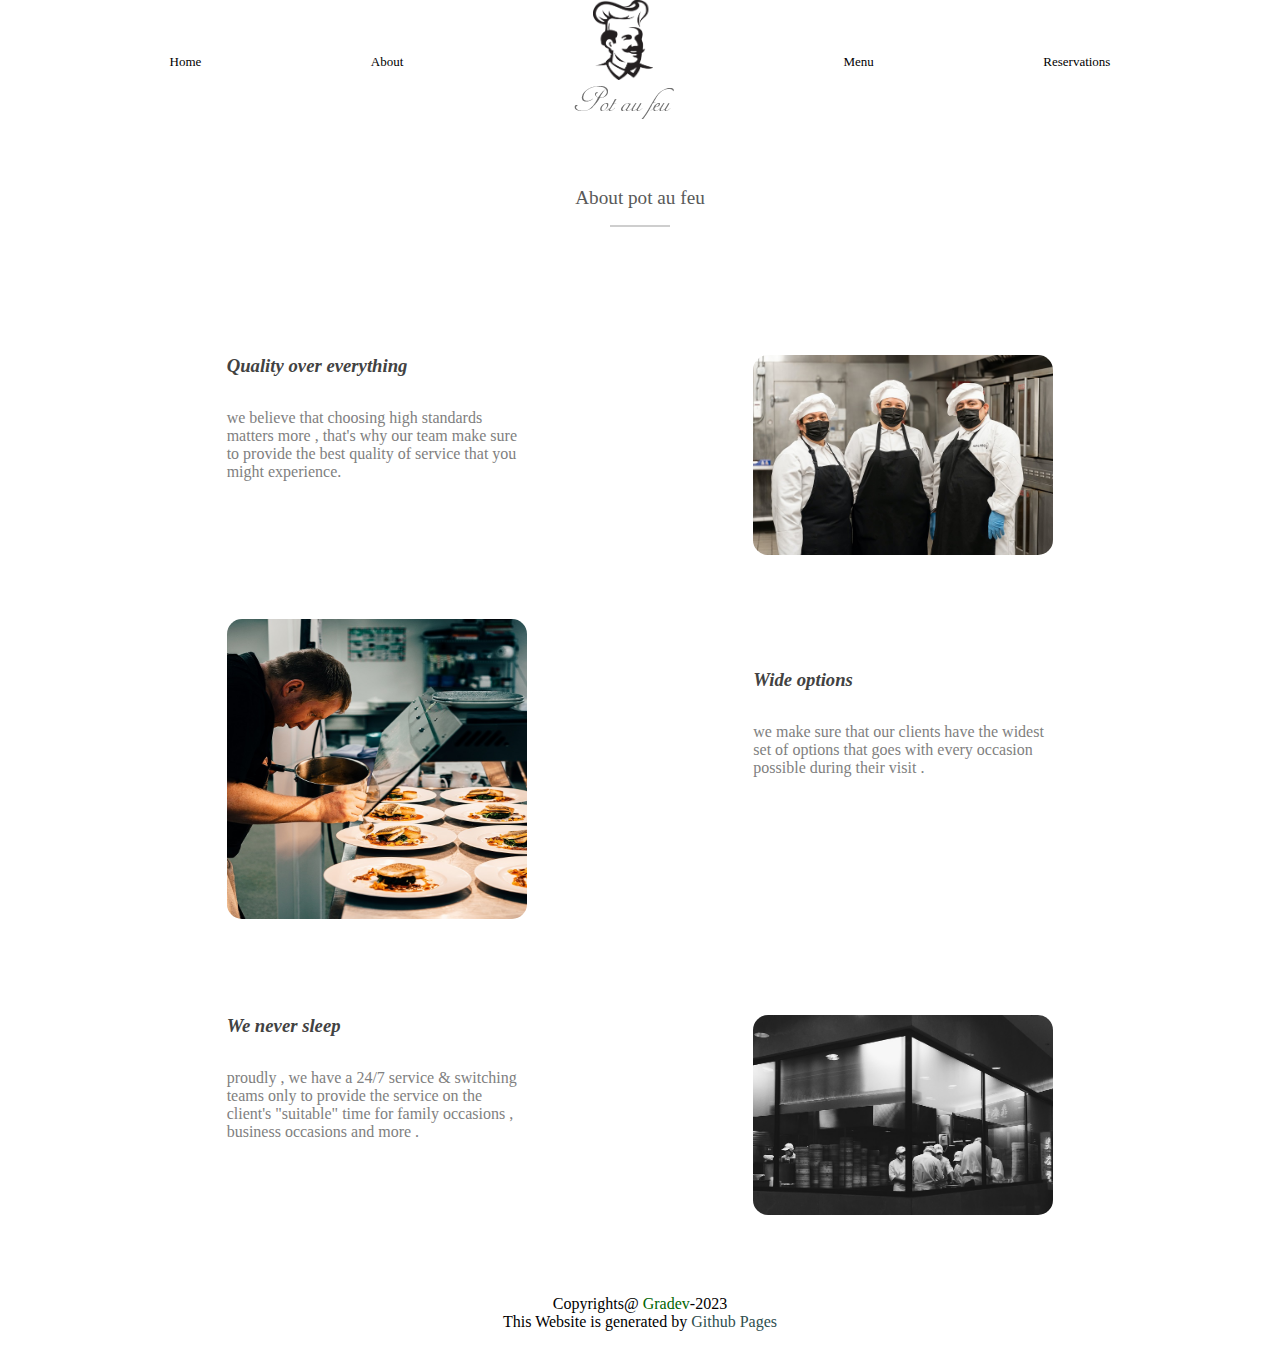
==== about.html @ 9d63c342 "Add files via upload" ====
<!DOCTYPE html>
<html lang="en">
  <head>
    <meta charset="UTF-8" />
    <meta name="viewport" content="width=device-width, initial-scale=1.0" />
    <link rel="stylesheet" href="assets/css/style.css" />
    <link rel="stylesheet" href="assets/css/style-res.css" />
    <link rel="shortcut icon" href="assets/img/logo.png" type="image/x-icon" />
    <link
      href="https://fonts.googleapis.com/css?family=Oxygen:300,regular,700"
      rel="stylesheet"
    />
    <title>About us</title>
  </head>
  <body>
    <div class="header">
      <div class="menu-icon">
        <div class="menu-icon-links">
          <div class="btn-hover" onclick="toggle()">
            <img src="assets/img/menu.png" alt="menu" />
          </div>
          <ul id="menu-toggle">
            <li class="link-1"><a href="index.html">Home</a></li>
            <li class="link-2"><a href="about.html">About</a></li>
            <li class="link-3"><a href="menu-1.html">Menu</a></li>
            <li class="link-4">
              <a href="reservation.html">Reservations</a>
            </li>
          </ul>
        </div>

        <div class="menu-icon-first">
          <img class="logo-res" src="assets/img/logo.png" alt="logo" />
          <img src="assets/img/pot-2.png" alt="pot" />
        </div>
      </div>
      <a href="index.html">Home</a>
      <a href="about.html">About</a>
      <div class="logo">
        <img id="logo-1" src="assets/img/logo.png" alt="logo" />
        <img src="assets/img/pot-2.png" alt="logoName" />
      </div>
      <a href="menu-1.html">Menu</a>
      <a href="reservation.html">Reservations</a>
    </div>

    <div class="about">
      About pot au feu
      <div class="about-line"></div>
    </div>
    <div class="container-about-1">
      <div class="content">
        <h3>Quality over everything</h3>
        <p>
          we believe that choosing high standards matters more , that's why our
          team make sure to provide the best quality of service that you might
          experience.
        </p>
      </div>
      <img src="assets/img/img-1.jpg" alt="img-1" />
    </div>
    <div class="container-about-2">
      <img src="assets/img/img-2.jpg" alt="img-1" />
      <div class="content">
        <h3>Wide options</h3>
        <p>
          we make sure that our clients have the widest set of options that goes
          with every occasion possible during their visit .
        </p>
      </div>
    </div>
    <div class="container-about-3">
      <div class="content">
        <h3>We never sleep</h3>
        <p>
          proudly , we have a 24/7 service & switching teams only to provide the
          service on the client's "suitable" time for family occasions ,
          business occasions and more .
        </p>
      </div>

      <img src="assets/img/img-3.jpg" alt="img-1" />
    </div>

    <div class="copy">
      <div class="copywrites-1">
        Copyrights@
        <a
          href="https://gradev-io.github.io/Home/"
          target="_blank"
          rel="noopener"
          >Gradev</a
        >-2023
      </div>
      <div class="copywrites-2">
        This Website is generated by
        <a href="https://pages.github.com/" target="_blank" rel="noopener"
          >Github Pages</a
        >
      </div>
    </div>
    <script>
      function toggle() {
        let menuBox = document.getElementById("menu-toggle");
        if (menuBox.style.display == "flex") {
          menuBox.style.display = "none";
        } else {
          menuBox.style.display = "flex";
        }
      }
    </script>
  </body>
</html>
---- assets/css/style.css ----
* {
  box-sizing: border-box;
  margin: 0;
  padding: 0;
}
@media only screen and (min-width: 920px) {
  .header {
    display: flex;
    justify-content: space-evenly;
    align-items: center;
  }
  .header > .menu-icon {
    display: none;
  }
  .header > a {
    text-decoration: none;
    color: black;
    font-family: segoe UI;
    font-size: small;
    transition: all 0.3s ease-in-out;
  }
  .header > a:hover {
    color: rgb(100, 144, 155);
  }
  .header > .logo {
    display: flex;
    justify-content: center;
    align-items: center;
    flex-direction: column;
  }
  .logo > #logo-1 {
    height: 80px;
    width: 60px;
  }

  .main-container {
    margin-top: 1rem;
    display: flex;
    justify-content: center;
    align-items: center;
    flex-direction: column;
    z-index: 0;
    position: relative;
  }

  .main-container > #img-main {
    width: 100%;
    filter: brightness(40%);
  }
  .main-container > .sub-main-container {
    position: absolute;
    top: 30%;
  }
  .sub-main-flex {
    display: flex;
    justify-content: center;
    align-items: center;
    flex-direction: column;
  }
  .sub-main-flex > #text-plan {
    font-family: stalemate;
    color: whitesmoke;
    font-size: 90px;
  }
  .sub-main-flex > .button {
    border-radius: 100px;
    height: 2rem;
    width: 8rem;
    border: none;
    background-color: whitesmoke;
    cursor: pointer;
    transition: all 0.5s ease-in-out;
    display: flex;
    justify-content: center;
    align-items: center;
  }
  .sub-main-flex > .button > a {
    text-decoration: none;
    color: black;
    font-family: oxygen;
    font-weight: bold;
    font-size: small;
  }
  .sub-main-flex > .button:hover {
    box-shadow: 0px 0px 16px rgb(255, 255, 255);
    width: 9rem;
  }
  .icons {
    margin-top: 2rem;
    display: flex;
    justify-content: center;
    align-items: center;
  }

  .icons > img {
    height: 20px;
    width: 20px;
    margin-right: 1rem;
    cursor: pointer;
  }

  .copy {
    display: flex;
    justify-content: center;
    align-items: center;
    margin-top: 1rem;
    flex-direction: column;
    margin-bottom: 1rem;
  }
  .copy > .copywrites-1 {
    font-family: verdana;
  }
  .copy > .copywrites-2 {
    font-family: verdana;
  }
  .copywrites-1 > a {
    text-decoration: none;
    color: darkgreen;
  }
  .copywrites-2 > a {
    text-decoration: none;
    color: darkslategrey;
  }
  .about {
    color: rgb(89, 89, 89);
    font-family: futura bk bt;
    display: flex;
    justify-content: center;
    align-items: center;
    flex-direction: column;
    margin-top: 4rem;
    margin-bottom: 4rem;
    font-size: larger;
  }
  .about > .about-line {
    height: 2px;
    width: 60px;
    margin-top: 1rem;
    background-color: rgb(206, 206, 206);
  }
  .container-about-1 {
    margin-top: 8rem;
    display: flex;
    justify-content: space-evenly;
    align-items: center;
  }
  .container-about-1 > img {
    height: 200px;
    width: 300px;
    border-radius: 15px;
  }

  .container-about-1 > .content {
    height: 200px;
    width: 300px;
    font-family: futura bk bt;
  }

  .container-about-2 {
    margin-top: 4rem;
    display: flex;
    justify-content: space-evenly;
    align-items: center;
  }
  .container-about-2 > img {
    height: 300px;
    width: 300px;
    border-radius: 15px;
  }
  .container-about-2 > .content {
    height: 200px;
    width: 300px;
    font-family: futura bk bt;
  }
  .container-about-3 {
    margin-top: 6rem;
    display: flex;
    justify-content: space-evenly;
    align-items: center;
    margin-bottom: 5rem;
  }
  .container-about-3 > img {
    height: 200px;
    width: 300px;
    border-radius: 15px;
  }
  .container-about-3 > .content {
    height: 200px;
    width: 300px;
    font-family: futura bk bt;
  }
  .content > h3 {
    color: rgb(66, 66, 66);
    font-style: italic;
    margin-bottom: 2rem;
  }

  .content > p {
    color: grey;
  }
  .reserve-containers-first {
    display: flex;
    justify-content: space-evenly;
    align-items: center;
    flex-direction: row;
    margin-top: 10rem;
  }
  .reserve-container-1 {
    display: flex;
    justify-content: center;
    align-items: center;
    flex-direction: column;
  }
  .reserve-container-1-box {
    display: flex;
    justify-content: center;
    align-items: center;
    flex-direction: column;
    padding: 30px;
    background-color: #181818;
  }
  .reserve-container-1 > #reserve-container-1-head {
    color: rgb(68, 68, 68);
    font-family: segoe ui symbol;
    font-size: large;
    margin-bottom: 2rem;
  }
  .reserve-container-1 > .reserve-container-1-box {
    display: flex;
    justify-content: center;
    align-items: center;
  }
  .reserve-container-1-box > .reserve-container-1-box-icons {
    display: flex;
    justify-content: center;
    align-items: center;
    flex-direction: column;
  }
  .reserve-container-1-box-icon-1 {
    display: flex;
    justify-content: center;
    align-items: center;
    flex-direction: row;
    color: whitesmoke;
    font-family: segoe ui symbol;
    font-size: small;
  }
  .reserve-container-1-box-icon-1 > img {
    height: 30px;
    width: 20px;
    margin-right: 10px;
  }

  .reserve-container-1-box-icon-2 {
    display: flex;
    justify-content: center;
    align-items: center;
    flex-direction: row;
    color: whitesmoke;
    font-family: segoe ui symbol;
    font-size: small;
    margin-top: 2rem;
  }
  .reserve-container-1-box-icon-2 > img {
    height: 18px;
    width: 30px;
    margin-right: 10px;
  }

  .reserve-container-1-box-icon-3 {
    display: flex;
    justify-content: center;
    align-items: center;
    flex-direction: row;
    color: whitesmoke;
    font-family: segoe ui symbol;
    font-size: small;
    margin-top: 2rem;
  }
  .reserve-container-1-box-icon-3 > img {
    height: 20px;
    width: 20px;
    margin-right: 10px;
  }
  .reserve-container-2 {
    height: 250px;
    width: 1px;
    background-color: #181818;
  }
  .reserve-container-3 {
    display: flex;
    justify-content: center;
    align-items: center;
    flex-direction: column;
  }

  .reserve-container-3 > .reserve-container-3-inputs {
    display: flex;
    justify-content: center;
    align-items: center;
    flex-direction: column;
  }
  .reserve-container-3 > #reserve-container-3-head {
    color: rgb(68, 68, 68);
    font-family: segoe ui symbol;
    font-size: large;
    margin-bottom: 2rem;
  }
  .reserve-container-3-inputs > input {
    width: 300px;
    height: 25px;
    margin-bottom: 1rem;
    border-radius: 100px;
    border: rgb(158, 158, 158) 0.5px solid;
    padding: 10px;
    transition: all 0.3s ease-in-out;
  }
  input:focus {
    width: 305px;
  }
  input::placeholder {
    font-family: segoe ui symbol;
    color: grey;
  }

  .reserve-container-3-inputs > .reserve-button {
    border-radius: 100px;
    height: 2rem;
    width: 8rem;
    border: none;
    background-color: black;
    cursor: pointer;
    transition: all 0.5s ease-in-out;
    display: flex;
    justify-content: center;
    align-items: center;
  }

  .reserve-container-3-inputs > .reserve-button > a {
    text-decoration: none;
    color: whitesmoke;
    font-family: oxygen;
    font-weight: bold;
    font-size: small;
  }
  .reserve-containers-second {
    display: flex;
    justify-content: center;
    align-items: center;
    margin-top: 4rem;
  }
  .reserve-containers-second > img {
    width: 100%;
    height: 500px;
    object-fit: cover;
  }

  .reserve-containers-third {
    display: flex;
    justify-content: center;
    align-items: center;
    margin-top: 3rem;
  }
  .reserve-containers-third > img {
    height: 120px;
    width: 100px;
  }

  .reserve-containers-fourth {
    display: flex;
    justify-content: center;
    align-items: center;
    flex-direction: column;
    margin-top: 7rem;
    background-color: #181818;
    padding: 20px;
  }
  .reserve-container-fourth-footer-one {
    display: flex;
    justify-content: space-evenly;
    align-items: center;
    width: 100%;
    margin-top: 5rem;
  }
  .reserve-container-fourth-footer-one
    > .reserve-container-fourth-footer-box-icons {
    display: flex;
    justify-content: center;
    align-items: flex-start;
    flex-direction: column;
  }

  .reserve-container-fourth-footer-box-icon-1 {
    display: flex;
    justify-content: center;
    align-items: center;
    flex-direction: row;
    margin-bottom: 1rem;
  }
  .reserve-container-fourth-footer-box-icon-2 {
    display: flex;
    justify-content: center;
    align-items: center;
    flex-direction: row;
    margin-bottom: 1rem;
  }
  .reserve-container-fourth-footer-box-icon-3 {
    display: flex;
    justify-content: center;
    align-items: center;
    flex-direction: row;
  }
  .reserve-container-fourth-footer-box-icon-1 > img {
    height: 20px;
    width: 13px;
    margin-right: 10px;
  }
  .reserve-container-fourth-footer-box-icon-2 > img {
    height: 10px;
    width: 25px;
    margin-right: 10px;
  }
  .reserve-container-fourth-footer-box-icon-3 > img {
    height: 17px;
    width: 17px;
    margin-right: 10px;
  }
  .reserve-container-fourth-footer-box-icon-1 > h3 {
    color: whitesmoke;
    font-family: segoe ui symbol;
    font-size: small;
  }
  .reserve-container-fourth-footer-box-icon-2 > h3 {
    color: whitesmoke;
    font-family: segoe ui symbol;
    font-size: small;
  }

  .reserve-container-fourth-footer-box-icon-3 > h3 {
    color: whitesmoke;
    font-family: segoe ui symbol;
    font-size: small;
  }
  .reserve-container-fourth-footer-box-pot > img {
    height: 80px;
    width: 200px;
  }
  .reserve-container-fourth-footer-two {
    margin-top: 5rem;
  }
  .reserve-container-fourth-footer-two > .copy {
    color: whitesmoke;
  }

  .menus-circles-launch {
    display: flex;
    justify-content: space-evenly;
    align-items: center;
    margin-top: 5rem;
  }
  .menus-circles-launch > .circle-1 {
    border-radius: 50%;
    height: 100px;
    width: 100px;
    background-color: #181818;
    display: flex;
    justify-content: center;
    align-items: center;
    transition: 0.4s all ease-in-out;
    cursor: pointer;
  }
  .menus-circles-launch > .circle-1:hover {
    background-color: #181818ba;
  }
  .menus-circles-launch > .circle-1 > a {
    text-decoration: none;
    font-family: segoe UI;
    color: whitesmoke;
    font-size: small;
  }
  .menus-circles-launch > .circle-2 {
    border-radius: 50%;
    height: 100px;
    width: 100px;
    background-color: #efefef;
    display: flex;
    justify-content: center;
    align-items: center;
    transition: 0.4s all ease-in-out;
    cursor: pointer;
  }

  .menus-circles-launch > .circle-2 > a {
    text-decoration: none;
    font-family: segoe UI;
    color: #181818;
    font-size: small;
  }

  .menus-circles-launch > .circle-3 {
    border-radius: 50%;
    height: 100px;
    width: 100px;
    background-color: #efefef;
    display: flex;
    justify-content: center;
    align-items: center;
    transition: 0.4s all ease-in-out;
    cursor: pointer;
  }

  .menus-circles-launch > .circle-3 > a {
    text-decoration: none;
    font-family: segoe UI;
    color: #181818;
    font-size: small;
  }

  .menus-circles-launch > .circle-4 {
    border-radius: 50%;
    height: 100px;
    width: 100px;
    background-color: #efefef;
    display: flex;
    justify-content: center;
    align-items: center;
    transition: 0.4s all ease-in-out;
    cursor: pointer;
  }

  .menus-circles-launch > .circle-4 > a {
    text-decoration: none;
    font-family: segoe UI;
    color: #181818;
    font-size: small;
  }
  .menu-card {
    display: flex;
    justify-content: center;
    align-items: center;
    margin-top: 8rem;
    margin-bottom: 5rem;
  }
  .menu-card-box {
    border: 1px solid #181818;
    height: auto;
    width: 80%;
  }
  .menu-card-box-data {
    padding: 50px;
  }
  .menu-card-box-data > h4 {
    font-family: segoe UI;
    font-size: large;
    color: black;
    font-weight: 400;
  }
  .menu-card-box-data > h5 {
    font-family: segoe UI;
    font-size: medium;
    color: grey;
    font-weight: lighter;
    font-style: italic;
    margin-bottom: 1rem;
  }

  .menus-circles-Dinner {
    display: flex;
    justify-content: space-evenly;
    align-items: center;
    margin-top: 5rem;
  }
  .menus-circles-Dinner > .circle-1 {
    border-radius: 50%;
    height: 100px;
    width: 100px;
    background-color: #efefef;
    display: flex;
    justify-content: center;
    align-items: center;
    transition: 0.4s all ease-in-out;
    cursor: pointer;
  }

  .menus-circles-Dinner > .circle-1 > a {
    text-decoration: none;
    font-family: segoe UI;
    color: #181818;
    font-size: small;
  }
  .menus-circles-Dinner > .circle-2 {
    border-radius: 50%;
    height: 100px;
    width: 100px;
    background-color: #181818;
    display: flex;
    justify-content: center;
    align-items: center;
    transition: 0.4s all ease-in-out;
    cursor: pointer;
  }
  .menus-circles-Dinner > .circle-2:hover {
    background-color: #181818ba;
  }
  .menus-circles-Dinner > .circle-2 > a {
    text-decoration: none;
    font-family: segoe UI;
    color: whitesmoke;
    font-size: small;
  }

  .menus-circles-Dinner > .circle-3 {
    border-radius: 50%;
    height: 100px;
    width: 100px;
    background-color: #efefef;
    display: flex;
    justify-content: center;
    align-items: center;
    transition: 0.4s all ease-in-out;
    cursor: pointer;
  }

  .menus-circles-Dinner > .circle-3 > a {
    text-decoration: none;
    font-family: segoe UI;
    color: #181818;
    font-size: small;
  }

  .menus-circles-Dinner > .circle-4 {
    border-radius: 50%;
    height: 100px;
    width: 100px;
    background-color: #efefef;
    display: flex;
    justify-content: center;
    align-items: center;
    transition: 0.4s all ease-in-out;
    cursor: pointer;
  }

  .menus-circles-Dinner > .circle-4 > a {
    text-decoration: none;
    font-family: segoe UI;
    color: #181818;
    font-size: small;
  }

  .menus-circles-beverages {
    display: flex;
    justify-content: space-evenly;
    align-items: center;
    margin-top: 5rem;
  }
  .menus-circles-beverages > .circle-1 {
    border-radius: 50%;
    height: 100px;
    width: 100px;
    background-color: #efefef;
    display: flex;
    justify-content: center;
    align-items: center;
    transition: 0.4s all ease-in-out;
    cursor: pointer;
  }

  .menus-circles-beverages > .circle-1 > a {
    text-decoration: none;
    font-family: segoe UI;
    color: #181818;
    font-size: small;
  }
  .menus-circles-beverages > .circle-2 {
    border-radius: 50%;
    height: 100px;
    width: 100px;
    background-color: #efefef;
    display: flex;
    justify-content: center;
    align-items: center;
    transition: 0.4s all ease-in-out;
    cursor: pointer;
  }

  .menus-circles-beverages > .circle-2 > a {
    text-decoration: none;
    font-family: segoe UI;
    color: #181818;
    font-size: small;
  }

  .menus-circles-beverages > .circle-3 {
    border-radius: 50%;
    height: 100px;
    width: 100px;
    background-color: #181818;
    display: flex;
    justify-content: center;
    align-items: center;
    transition: 0.4s all ease-in-out;
    cursor: pointer;
  }

  .menus-circles-beverages > .circle-3 > a {
    text-decoration: none;
    font-family: segoe UI;
    color: whitesmoke;
    font-size: small;
  }
  .menus-circles-beverages > .circle-3:hover {
    background-color: #181818ba;
  }
  .menus-circles-beverages > .circle-4 {
    border-radius: 50%;
    height: 100px;
    width: 100px;
    background-color: #efefef;
    display: flex;
    justify-content: center;
    align-items: center;
    transition: 0.4s all ease-in-out;
    cursor: pointer;
  }

  .menus-circles-beverages > .circle-4 > a {
    text-decoration: none;
    font-family: segoe UI;
    color: #181818;
    font-size: small;
  }

  .menus-circles-extra {
    display: flex;
    justify-content: space-evenly;
    align-items: center;
    margin-top: 5rem;
  }
  .menus-circles-extra > .circle-1 {
    border-radius: 50%;
    height: 100px;
    width: 100px;
    background-color: #efefef;
    display: flex;
    justify-content: center;
    align-items: center;
    transition: 0.4s all ease-in-out;
    cursor: pointer;
  }

  .menus-circles-extra > .circle-1 > a {
    text-decoration: none;
    font-family: segoe UI;
    color: #181818;
    font-size: small;
  }
  .menus-circles-extra > .circle-2 {
    border-radius: 50%;
    height: 100px;
    width: 100px;
    background-color: #efefef;
    display: flex;
    justify-content: center;
    align-items: center;
    transition: 0.4s all ease-in-out;
    cursor: pointer;
  }

  .menus-circles-extra > .circle-2 > a {
    text-decoration: none;
    font-family: segoe UI;
    color: #181818;
    font-size: small;
  }

  .menus-circles-extra > .circle-3 {
    border-radius: 50%;
    height: 100px;
    width: 100px;
    background-color: #efefef;
    display: flex;
    justify-content: center;
    align-items: center;
    transition: 0.4s all ease-in-out;
    cursor: pointer;
  }

  .menus-circles-extra > .circle-3 > a {
    text-decoration: none;
    font-family: segoe UI;
    color: #181818;
    font-size: small;
  }

  .menus-circles-extra > .circle-4 {
    border-radius: 50%;
    height: 100px;
    width: 100px;
    background-color: #181818;
    display: flex;
    justify-content: center;
    align-items: center;
    transition: 0.4s all ease-in-out;
    cursor: pointer;
  }

  .menus-circles-extra > .circle-4 > a {
    text-decoration: none;
    font-family: segoe UI;
    color: whitesmoke;
    font-size: small;
  }
  .menus-circles-extra > .circle-4:hover {
    background-color: #181818ba;
  }
}
---- assets/css/style-res.css ----
@media only screen and (max-width: 920px) {
  .header > a {
    display: none;
  }
  .header > .logo {
    display: none;
  }
  .header > .menu-icon {
    display: flex;
    justify-content: space-between;
    align-items: center;
    flex-direction: column;
  }
  .menu-icon > .menu-icon-first {
    display: flex;
    justify-content: center;
    align-items: center;
    flex-direction: column;
    width: 100%;
    padding: 5px;
  }

  .menu-icon-first > .logo-res {
    height: 75px;
    width: 70px;
  }
  .menu-icon-links {
    display: flex;
    flex-direction: column;
    justify-content: flex-start;
    align-items: flex-start;
    width: 100%;
    padding: 5px;
  }
  .menu-icon-links > .btn-hover {
    margin-bottom: 2rem;
    cursor: pointer;
  }

  .menu-icon-links > #menu-toggle {
    display: none;
    justify-content: center;
    align-items: center;
    flex-direction: column;
    width: 100%;
    margin-bottom: 3rem;
    animation: fadeIn 0.5s ease-in-out;
  }
  #menu-toggle > li {
    list-style: none;
    margin-bottom: 1rem;
  }
  #menu-toggle > li > a {
    text-decoration: none;
    color: #181818;
    font-family: segoe UI;
  }
  @keyframes fadeIn {
    0% {
      opacity: 0%;
    }
    100% {
      opacity: 100%;
    }
  }
  .main-container {
    display: flex;
    justify-content: center;
    align-items: center;
    flex-direction: column;
    margin-top: 3rem;
  }
  .main-container > #img-main {
    width: 100%;
    filter: brightness(40%);
  }
  .sub-main-flex {
    display: flex;
    justify-content: center;
    align-items: center;
    flex-direction: column;
  }
  .sub-main-flex > #text-plan {
    font-family: stalemate;
    color: black;
    font-size: 90px;
  }
  .sub-main-flex > .button {
    border-radius: 100px;
    height: 2rem;
    width: 8rem;
    border: none;
    background-color: #181818;
    cursor: pointer;
    transition: all 0.5s ease-in-out;
    display: flex;
    justify-content: center;
    align-items: center;
  }
  .sub-main-flex > .button > a {
    text-decoration: none;
    color: whitesmoke;
    font-family: oxygen;
    font-weight: bold;
    font-size: small;
  }
  .sub-main-flex > .button:hover {
    box-shadow: 0px 0px 16px rgba(0, 0, 0, 0.744);
    width: 9rem;
  }
  .icons {
    margin-top: 5rem;
    display: flex;
    justify-content: center;
    align-items: center;
  }

  .icons > img {
    height: 20px;
    width: 20px;
    margin-right: 1rem;
    cursor: pointer;
  }

  .copy {
    display: flex;
    justify-content: center;
    align-items: center;
    margin-top: 4rem;
    flex-direction: column;
    background-color: #181818;
    padding: 10px;
  }
  .copy > .copywrites-1 {
    font-family: verdana;
    color: whitesmoke;
    font-size: smaller;
  }
  .copy > .copywrites-2 {
    font-family: verdana;
    color: whitesmoke;
    font-size: smaller;
  }
  .copywrites-1 > a {
    text-decoration: none;
    color: darkgreen;
  }
  .copywrites-2 > a {
    text-decoration: none;
    color: darkslategrey;
  }

  .about {
    color: rgb(89, 89, 89);
    font-family: futura bk bt;
    display: flex;
    justify-content: center;
    align-items: center;
    flex-direction: column;
    margin-top: 4rem;
    margin-bottom: 4rem;
    font-size: larger;
  }
  .about > .about-line {
    height: 2px;
    width: 60px;
    margin-top: 1rem;
    background-color: rgb(206, 206, 206);
  }

  .container-about-1 {
    margin-top: 8rem;
    display: flex;
    justify-content: space-evenly;
    align-items: center;
    flex-direction: column-reverse;
  }
  .container-about-1 > img {
    height: 200px;
    width: 300px;
    border-radius: 15px;
    margin-bottom: 3rem;
  }

  .container-about-1 > .content {
    height: 200px;
    width: 300px;
    font-family: futura bk bt;
  }

  .container-about-2 {
    margin-top: 4rem;
    display: flex;
    justify-content: space-evenly;
    align-items: center;
    flex-direction: column;
  }
  .container-about-2 > img {
    height: 300px;
    width: 300px;
    border-radius: 15px;
    margin-bottom: 3rem;
  }
  .container-about-2 > .content {
    height: 200px;
    width: 300px;
    font-family: futura bk bt;
  }
  .container-about-3 {
    margin-top: 6rem;
    display: flex;
    justify-content: space-evenly;
    align-items: center;
    margin-bottom: 5rem;
    flex-direction: column-reverse;
  }
  .container-about-3 > img {
    height: 200px;
    width: 300px;
    border-radius: 15px;
    margin-bottom: 3rem;
  }
  .container-about-3 > .content {
    height: 200px;
    width: 300px;
    font-family: futura bk bt;
  }
  .content > h3 {
    color: rgb(66, 66, 66);
    font-style: italic;
    margin-bottom: 2rem;
  }

  .content > p {
    color: grey;
  }

  .reserve-containers-first {
    display: flex;
    justify-content: space-evenly;
    align-items: center;
    flex-direction: column-reverse;
    margin-top: 10rem;
  }
  .reserve-container-1 {
    display: flex;
    justify-content: center;
    align-items: center;
    flex-direction: column;
  }
  .reserve-container-1-box {
    display: flex;
    justify-content: center;
    align-items: center;
    flex-direction: column;
    padding: 30px;
    background-color: #1818186c;
  }
  .reserve-container-1 > #reserve-container-1-head {
    color: rgb(68, 68, 68);
    font-family: segoe ui symbol;
    font-size: large;
    margin-bottom: 2rem;
  }
  .reserve-container-1 > .reserve-container-1-box {
    display: flex;
    justify-content: center;
    align-items: center;
  }
  .reserve-container-1-box > .reserve-container-1-box-icons {
    display: flex;
    justify-content: center;
    align-items: center;
    flex-direction: column;
  }
  .reserve-container-1-box-icon-1 {
    display: flex;
    justify-content: center;
    align-items: center;
    flex-direction: row;
    color: whitesmoke;
    font-family: segoe ui symbol;
    font-size: small;
  }
  .reserve-container-1-box-icon-1 > img {
    height: 30px;
    width: 20px;
    margin-right: 10px;
  }

  .reserve-container-1-box-icon-2 {
    display: flex;
    justify-content: center;
    align-items: center;
    flex-direction: row;
    color: whitesmoke;
    font-family: segoe ui symbol;
    font-size: small;
    margin-top: 2rem;
  }
  .reserve-container-1-box-icon-2 > img {
    height: 18px;
    width: 30px;
    margin-right: 10px;
  }

  .reserve-container-1-box-icon-3 {
    display: flex;
    justify-content: center;
    align-items: center;
    flex-direction: row;
    color: whitesmoke;
    font-family: segoe ui symbol;
    font-size: small;
    margin-top: 2rem;
  }
  .reserve-container-1-box-icon-3 > img {
    height: 20px;
    width: 20px;
    margin-right: 10px;
    cursor: pointer;
  }
  .reserve-container-2 {
    width: 250px;
    height: 1px;
    background-color: #181818;
    margin-top: 3rem;
    margin-bottom: 3rem;
  }
  .reserve-container-3 {
    display: flex;
    justify-content: center;
    align-items: center;
    flex-direction: column;
  }

  .reserve-container-3 > .reserve-container-3-inputs {
    display: flex;
    justify-content: center;
    align-items: center;
    flex-direction: column;
  }
  .reserve-container-3 > #reserve-container-3-head {
    color: rgb(68, 68, 68);
    font-family: segoe ui symbol;
    font-size: large;
    margin-bottom: 2rem;
  }
  .reserve-container-3-inputs > input {
    width: 300px;
    height: 25px;
    margin-bottom: 1rem;
    border-radius: 100px;
    border: rgb(158, 158, 158) 0.5px solid;
    padding: 10px;
    transition: all 0.3s ease-in-out;
  }
  input:focus {
    width: 305px;
  }
  input::placeholder {
    font-family: segoe ui symbol;
    color: grey;
  }

  .reserve-container-3-inputs > .reserve-button {
    border-radius: 100px;
    height: 2rem;
    width: 8rem;
    border: none;
    background-color: black;
    cursor: pointer;
    transition: all 0.5s ease-in-out;
    display: flex;
    justify-content: center;
    align-items: center;
  }

  .reserve-container-3-inputs > .reserve-button > a {
    text-decoration: none;
    color: whitesmoke;
    font-family: oxygen;
    font-weight: bold;
    font-size: small;
  }
  .reserve-containers-second {
    display: flex;
    justify-content: center;
    align-items: center;
    margin-top: 4rem;
  }
  .reserve-containers-second > img {
    width: 100%;
    height: 300px;
    object-fit: cover;
  }

  .reserve-containers-third {
    display: flex;
    justify-content: center;
    align-items: center;
    margin-top: 3rem;
  }
  .reserve-containers-third > img {
    height: 120px;
    width: 100px;
  }

  .reserve-containers-fourth {
    display: flex;
    justify-content: center;
    align-items: center;
    flex-direction: column;
    margin-top: 7rem;
    background-color: #181818;
    padding: 20px;
  }
  .reserve-container-fourth-footer-one {
    display: flex;
    justify-content: space-evenly;
    align-items: center;
    width: 100%;
    margin-top: 5rem;
  }
  .reserve-container-fourth-footer-one
    > .reserve-container-fourth-footer-box-icons {
    display: flex;
    justify-content: center;
    align-items: flex-start;
    flex-direction: column;
  }

  .reserve-container-fourth-footer-box-icon-1 {
    display: flex;
    justify-content: center;
    align-items: center;
    flex-direction: row;
    margin-bottom: 1rem;
  }
  .reserve-container-fourth-footer-box-icon-2 {
    display: flex;
    justify-content: center;
    align-items: center;
    flex-direction: row;
    margin-bottom: 1rem;
  }
  .reserve-container-fourth-footer-box-icon-3 {
    display: flex;
    justify-content: center;
    align-items: center;
    flex-direction: row;
  }
  .reserve-container-fourth-footer-box-icon-1 > img {
    height: 20px;
    width: 13px;
    margin-right: 10px;
  }
  .reserve-container-fourth-footer-box-icon-2 > img {
    height: 10px;
    width: 25px;
    margin-right: 10px;
  }
  .reserve-container-fourth-footer-box-icon-3 > img {
    height: 17px;
    width: 17px;
    margin-right: 10px;
  }
  .reserve-container-fourth-footer-box-icon-1 > h3 {
    color: whitesmoke;
    font-family: segoe ui symbol;
    font-size: small;
  }
  .reserve-container-fourth-footer-box-icon-2 > h3 {
    color: whitesmoke;
    font-family: segoe ui symbol;
    font-size: small;
  }

  .reserve-container-fourth-footer-box-icon-3 > h3 {
    color: whitesmoke;
    font-family: segoe ui symbol;
    font-size: small;
  }
  .reserve-container-fourth-footer-box-pot > img {
    height: 40px;
    width: 100px;
  }
  .reserve-container-fourth-footer-two {
    margin-top: 5rem;
  }
  .reserve-container-fourth-footer-two > .copy {
    color: whitesmoke;
  }
  .menus-circles-launch {
    display: flex;
    justify-content: space-evenly;
    align-items: center;
    margin-top: 5rem;
  }
  .menus-circles-launch > .circle-1 {
    border-radius: 50%;
    height: 100px;
    width: 100px;
    background-color: #181818;
    display: flex;
    justify-content: center;
    align-items: center;
    transition: 0.4s all ease-in-out;
    cursor: pointer;
  }
  .menus-circles-launch > .circle-1:hover {
    background-color: #181818ba;
  }
  .menus-circles-launch > .circle-1 > a {
    text-decoration: none;
    font-family: segoe UI;
    color: whitesmoke;
    font-size: small;
  }
  .menus-circles-launch > .circle-2 {
    border-radius: 50%;
    height: 100px;
    width: 100px;
    background-color: #efefef;
    display: flex;
    justify-content: center;
    align-items: center;
    transition: 0.4s all ease-in-out;
    cursor: pointer;
  }

  .menus-circles-launch > .circle-2 > a {
    text-decoration: none;
    font-family: segoe UI;
    color: #181818;
    font-size: small;
  }

  .menus-circles-launch > .circle-3 {
    border-radius: 50%;
    height: 100px;
    width: 100px;
    background-color: #efefef;
    display: flex;
    justify-content: center;
    align-items: center;
    transition: 0.4s all ease-in-out;
    cursor: pointer;
  }

  .menus-circles-launch > .circle-3 > a {
    text-decoration: none;
    font-family: segoe UI;
    color: #181818;
    font-size: small;
  }

  .menus-circles-launch > .circle-4 {
    border-radius: 50%;
    height: 100px;
    width: 100px;
    background-color: #efefef;
    display: flex;
    justify-content: center;
    align-items: center;
    transition: 0.4s all ease-in-out;
    cursor: pointer;
  }

  .menus-circles-launch > .circle-4 > a {
    text-decoration: none;
    font-family: segoe UI;
    color: #181818;
    font-size: small;
  }
  .menu-card {
    display: flex;
    justify-content: center;
    align-items: center;
    margin-top: 8rem;
    margin-bottom: 5rem;
  }
  .menu-card-box {
    border: 1px solid #181818;
    height: auto;
    width: 80%;
  }
  .menu-card-box-data {
    padding: 50px;
  }
  .menu-card-box-data > h4 {
    font-family: segoe UI;
    font-size: large;
    color: black;
    font-weight: 400;
  }
  .menu-card-box-data > h5 {
    font-family: segoe UI;
    font-size: medium;
    color: grey;
    font-weight: lighter;
    font-style: italic;
    margin-bottom: 1rem;
  }

  .menus-circles-Dinner {
    display: flex;
    justify-content: space-evenly;
    align-items: center;
    margin-top: 5rem;
  }
  .menus-circles-Dinner > .circle-1 {
    border-radius: 50%;
    height: 100px;
    width: 100px;
    background-color: #efefef;
    display: flex;
    justify-content: center;
    align-items: center;
    transition: 0.4s all ease-in-out;
    cursor: pointer;
  }

  .menus-circles-Dinner > .circle-1 > a {
    text-decoration: none;
    font-family: segoe UI;
    color: #181818;
    font-size: small;
  }
  .menus-circles-Dinner > .circle-2 {
    border-radius: 50%;
    height: 100px;
    width: 100px;
    background-color: #181818;
    display: flex;
    justify-content: center;
    align-items: center;
    transition: 0.4s all ease-in-out;
    cursor: pointer;
  }
  .menus-circles-Dinner > .circle-2:hover {
    background-color: #181818ba;
  }
  .menus-circles-Dinner > .circle-2 > a {
    text-decoration: none;
    font-family: segoe UI;
    color: whitesmoke;
    font-size: small;
  }

  .menus-circles-Dinner > .circle-3 {
    border-radius: 50%;
    height: 100px;
    width: 100px;
    background-color: #efefef;
    display: flex;
    justify-content: center;
    align-items: center;
    transition: 0.4s all ease-in-out;
    cursor: pointer;
  }

  .menus-circles-Dinner > .circle-3 > a {
    text-decoration: none;
    font-family: segoe UI;
    color: #181818;
    font-size: small;
  }

  .menus-circles-Dinner > .circle-4 {
    border-radius: 50%;
    height: 100px;
    width: 100px;
    background-color: #efefef;
    display: flex;
    justify-content: center;
    align-items: center;
    transition: 0.4s all ease-in-out;
    cursor: pointer;
  }

  .menus-circles-Dinner > .circle-4 > a {
    text-decoration: none;
    font-family: segoe UI;
    color: #181818;
    font-size: small;
  }

  .menus-circles-beverages {
    display: flex;
    justify-content: space-evenly;
    align-items: center;
    margin-top: 5rem;
  }
  .menus-circles-beverages > .circle-1 {
    border-radius: 50%;
    height: 100px;
    width: 100px;
    background-color: #efefef;
    display: flex;
    justify-content: center;
    align-items: center;
    transition: 0.4s all ease-in-out;
    cursor: pointer;
  }

  .menus-circles-beverages > .circle-1 > a {
    text-decoration: none;
    font-family: segoe UI;
    color: #181818;
    font-size: small;
  }
  .menus-circles-beverages > .circle-2 {
    border-radius: 50%;
    height: 100px;
    width: 100px;
    background-color: #efefef;
    display: flex;
    justify-content: center;
    align-items: center;
    transition: 0.4s all ease-in-out;
    cursor: pointer;
  }

  .menus-circles-beverages > .circle-2 > a {
    text-decoration: none;
    font-family: segoe UI;
    color: #181818;
    font-size: small;
  }

  .menus-circles-beverages > .circle-3 {
    border-radius: 50%;
    height: 100px;
    width: 100px;
    background-color: #181818;
    display: flex;
    justify-content: center;
    align-items: center;
    transition: 0.4s all ease-in-out;
    cursor: pointer;
  }

  .menus-circles-beverages > .circle-3 > a {
    text-decoration: none;
    font-family: segoe UI;
    color: whitesmoke;
    font-size: small;
  }
  .menus-circles-beverages > .circle-3:hover {
    background-color: #181818ba;
  }
  .menus-circles-beverages > .circle-4 {
    border-radius: 50%;
    height: 100px;
    width: 100px;
    background-color: #efefef;
    display: flex;
    justify-content: center;
    align-items: center;
    transition: 0.4s all ease-in-out;
    cursor: pointer;
  }

  .menus-circles-beverages > .circle-4 > a {
    text-decoration: none;
    font-family: segoe UI;
    color: #181818;
    font-size: small;
  }

  .menus-circles-extra {
    display: flex;
    justify-content: space-evenly;
    align-items: center;
    margin-top: 5rem;
  }
  .menus-circles-extra > .circle-1 {
    border-radius: 50%;
    height: 100px;
    width: 100px;
    background-color: #efefef;
    display: flex;
    justify-content: center;
    align-items: center;
    transition: 0.4s all ease-in-out;
    cursor: pointer;
  }

  .menus-circles-extra > .circle-1 > a {
    text-decoration: none;
    font-family: segoe UI;
    color: #181818;
    font-size: small;
  }
  .menus-circles-extra > .circle-2 {
    border-radius: 50%;
    height: 100px;
    width: 100px;
    background-color: #efefef;
    display: flex;
    justify-content: center;
    align-items: center;
    transition: 0.4s all ease-in-out;
    cursor: pointer;
  }

  .menus-circles-extra > .circle-2 > a {
    text-decoration: none;
    font-family: segoe UI;
    color: #181818;
    font-size: small;
  }

  .menus-circles-extra > .circle-3 {
    border-radius: 50%;
    height: 100px;
    width: 100px;
    background-color: #efefef;
    display: flex;
    justify-content: center;
    align-items: center;
    transition: 0.4s all ease-in-out;
    cursor: pointer;
  }

  .menus-circles-extra > .circle-3 > a {
    text-decoration: none;
    font-family: segoe UI;
    color: #181818;
    font-size: small;
  }

  .menus-circles-extra > .circle-4 {
    border-radius: 50%;
    height: 100px;
    width: 100px;
    background-color: #181818;
    display: flex;
    justify-content: center;
    align-items: center;
    transition: 0.4s all ease-in-out;
    cursor: pointer;
  }

  .menus-circles-extra > .circle-4 > a {
    text-decoration: none;
    font-family: segoe UI;
    color: whitesmoke;
    font-size: small;
  }
  .menus-circles-extra > .circle-4:hover {
    background-color: #181818ba;
  }
}
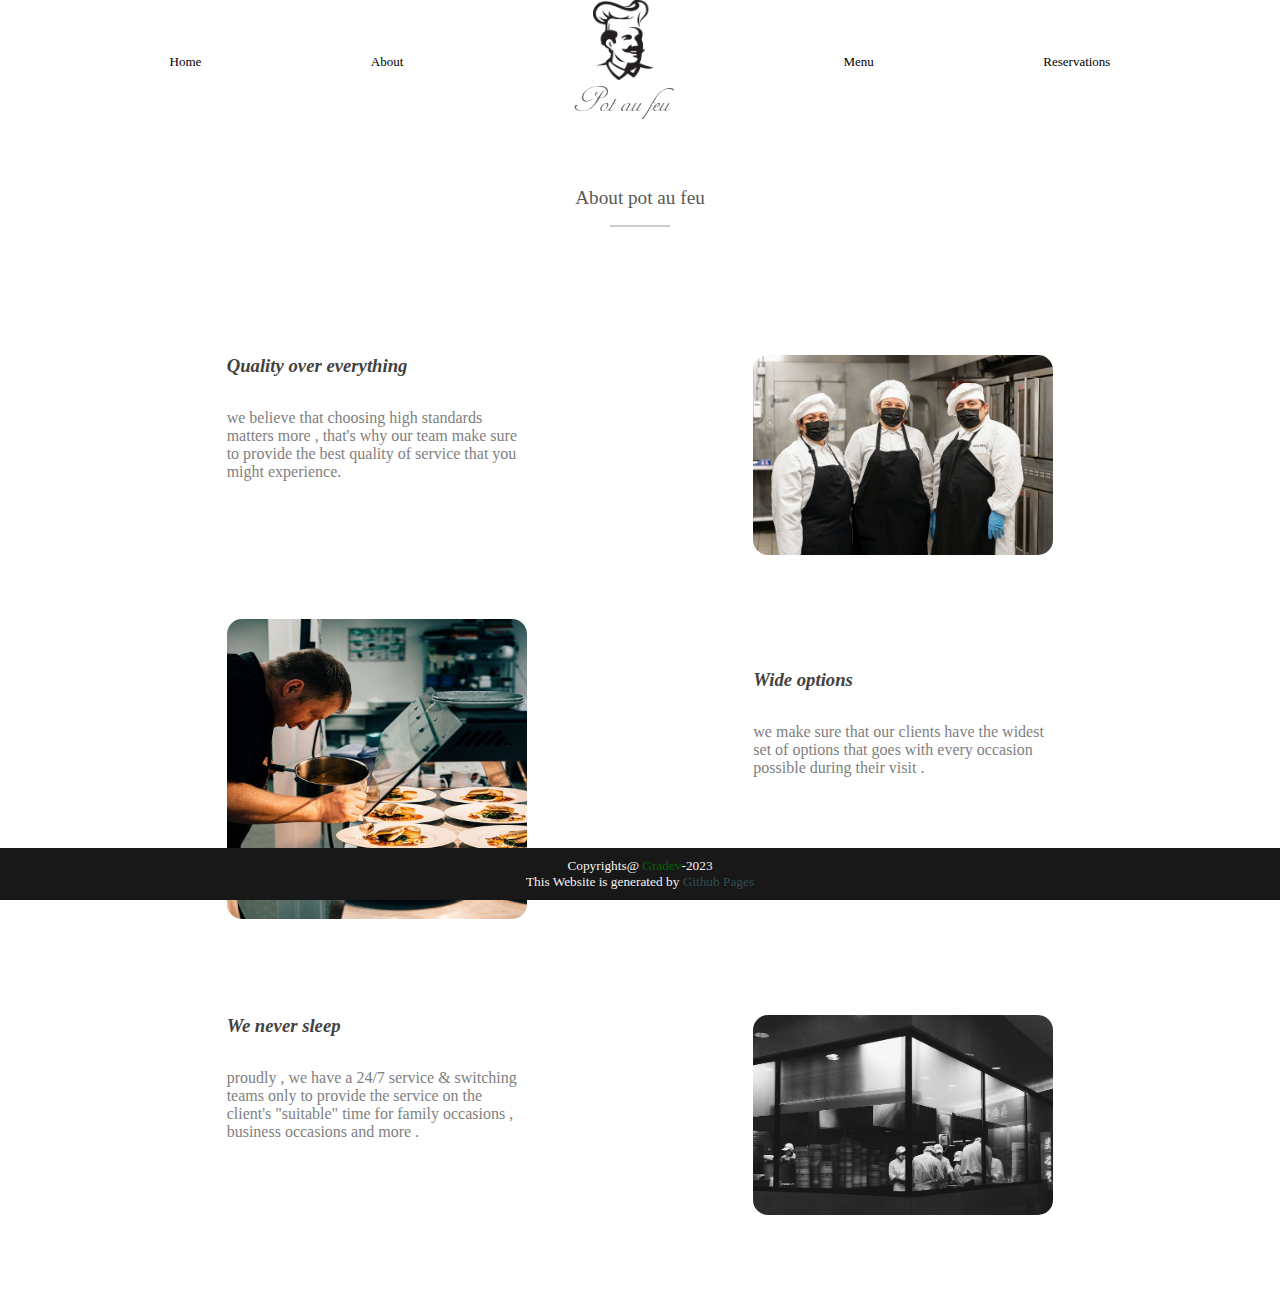
==== commit a9ef77a3: "css" ====
--- a/about.html
+++ b/about.html
@@ -82,23 +82,25 @@
       <img src="assets/img/img-3.jpg" alt="img-1" />
     </div>
 
-    <div class="copy">
-      <div class="copywrites-1">
-        Copyrights@
-        <a
-          href="https://gradev-io.github.io/Home/"
-          target="_blank"
-          rel="noopener"
-          >Gradev</a
-        >-2023
+    <footer>
+      <div class="copy">
+        <div class="copywrites-1">
+          Copyrights@
+          <a
+            href="https://gradev-io.github.io/Home/"
+            target="_blank"
+            rel="noopener"
+            >Gradev</a
+          >-2023
+        </div>
+        <div class="copywrites-2">
+          This Website is generated by
+          <a href="https://pages.github.com/" target="_blank" rel="noopener"
+            >Github Pages</a
+          >
+        </div>
       </div>
-      <div class="copywrites-2">
-        This Website is generated by
-        <a href="https://pages.github.com/" target="_blank" rel="noopener"
-          >Github Pages</a
-        >
-      </div>
-    </div>
+    </footer>
     <script>
       function toggle() {
         let menuBox = document.getElementById("menu-toggle");
--- a/assets/css/style.css
+++ b/assets/css/style.css
@@ -2,6 +2,9 @@
   box-sizing: border-box;
   margin: 0;
   padding: 0;
+}
+body {
+  width: 100%;
 }
 @media only screen and (min-width: 920px) {
   .header {
@@ -85,8 +88,13 @@
     box-shadow: 0px 0px 16px rgb(255, 255, 255);
     width: 9rem;
   }
-  .icons {
-    margin-top: 2rem;
+  footer {
+    position: absolute;
+    bottom: 0;
+    width: 100%;
+  }
+  footer > .icons {
+    margin-top: 5rem;
     display: flex;
     justify-content: center;
     align-items: center;
@@ -99,19 +107,24 @@
     cursor: pointer;
   }
 
-  .copy {
-    display: flex;
-    justify-content: center;
-    align-items: center;
-    margin-top: 1rem;
-    flex-direction: column;
-    margin-bottom: 1rem;
+  footer > .copy {
+    display: flex;
+    justify-content: center;
+    align-items: center;
+    margin-top: 4rem;
+    flex-direction: column;
+    background-color: #181818;
+    padding: 10px;
   }
   .copy > .copywrites-1 {
     font-family: verdana;
+    color: whitesmoke;
+    font-size: smaller;
   }
   .copy > .copywrites-2 {
     font-family: verdana;
+    color: whitesmoke;
+    font-size: smaller;
   }
   .copywrites-1 > a {
     text-decoration: none;
@@ -121,6 +134,7 @@
     text-decoration: none;
     color: darkslategrey;
   }
+
   .about {
     color: rgb(89, 89, 89);
     font-family: futura bk bt;
--- a/assets/css/style-res.css
+++ b/assets/css/style-res.css
@@ -83,7 +83,7 @@
   .sub-main-flex > #text-plan {
     font-family: stalemate;
     color: black;
-    font-size: 90px;
+    font-size: 4rem;
   }
   .sub-main-flex > .button {
     border-radius: 100px;
@@ -108,7 +108,15 @@
     box-shadow: 0px 0px 16px rgba(0, 0, 0, 0.744);
     width: 9rem;
   }
-  .icons {
+  footer {
+    display: flex;
+    justify-content: center;
+    align-items: center;
+    flex-direction: column;
+    width: 100%;
+    background-color: #181818;
+  }
+  footer > .icons {
     margin-top: 5rem;
     display: flex;
     justify-content: center;
@@ -122,12 +130,13 @@
     cursor: pointer;
   }
 
-  .copy {
+  footer > .copy {
     display: flex;
     justify-content: center;
     align-items: center;
     margin-top: 4rem;
     flex-direction: column;
+    width: 100%;
     background-color: #181818;
     padding: 10px;
   }
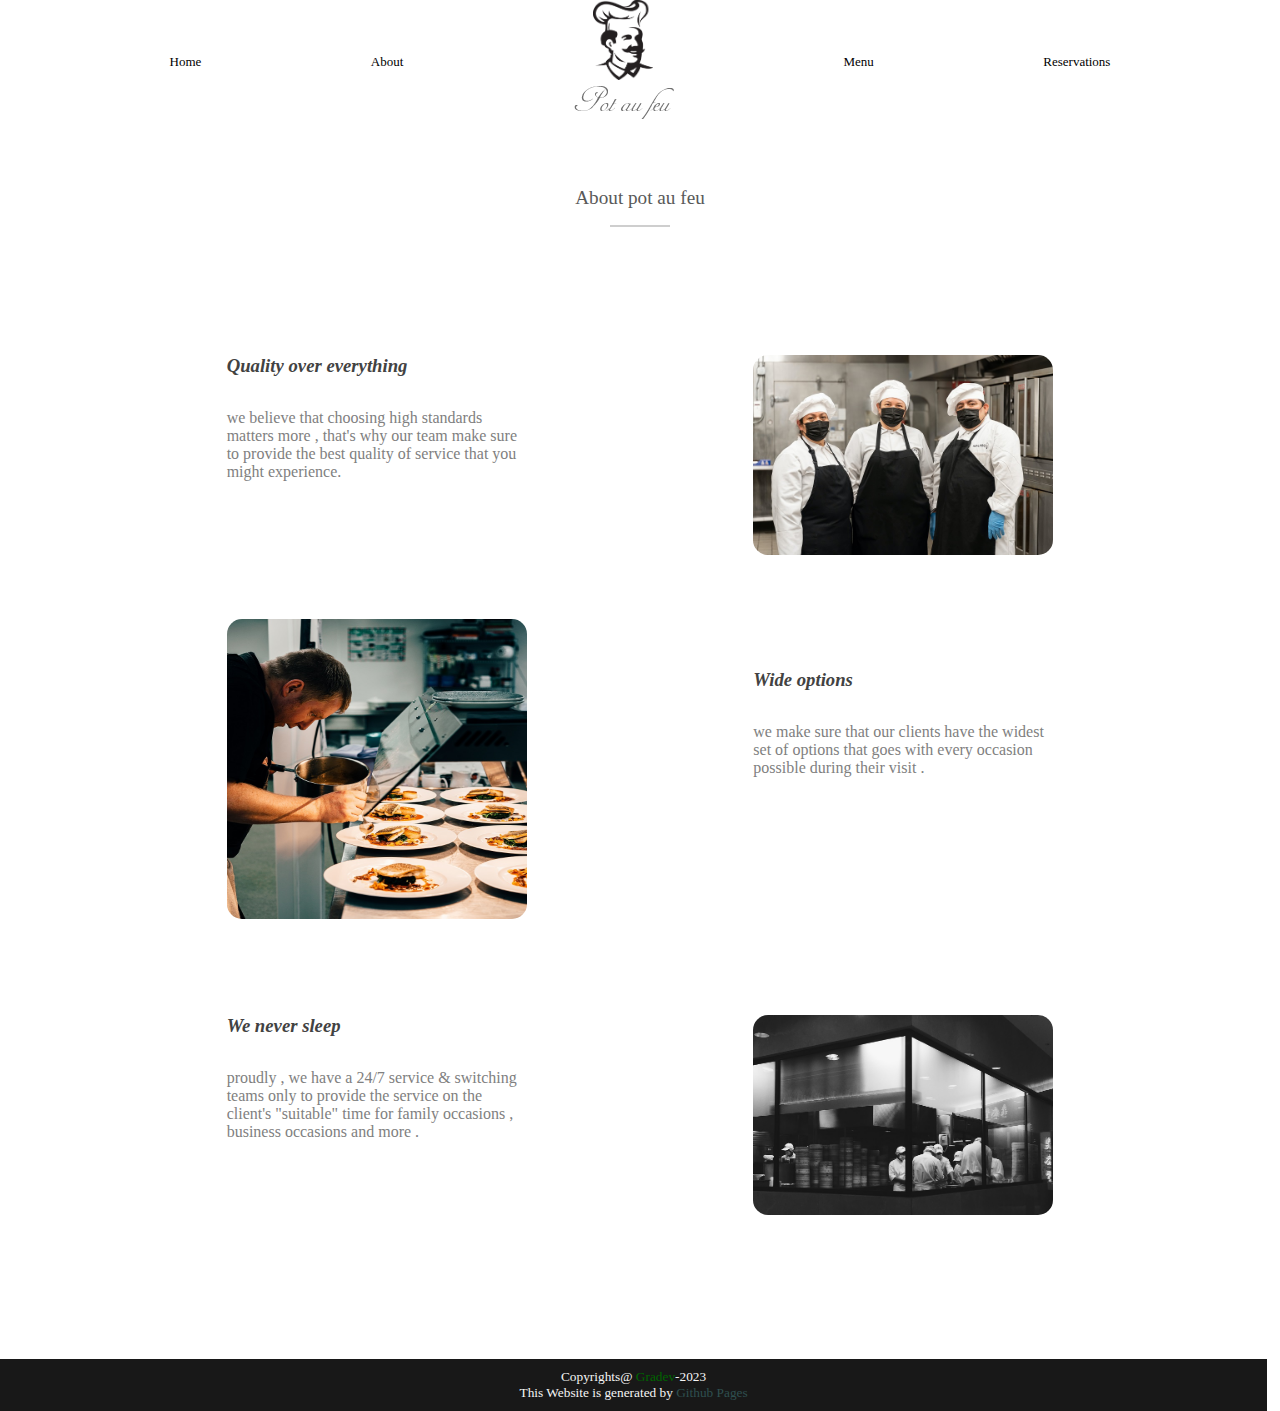
==== commit 1318822f: "df" ====
--- a/about.html
+++ b/about.html
@@ -87,7 +87,7 @@
         <div class="copywrites-1">
           Copyrights@
           <a
-            href="https://gradev-io.github.io/Home/"
+            href="https://gradev-io.github.io/GradHome/"
             target="_blank"
             rel="noopener"
             >Gradev</a
--- a/assets/css/style.css
+++ b/assets/css/style.css
@@ -89,9 +89,11 @@
     width: 9rem;
   }
   footer {
-    position: absolute;
-    bottom: 0;
-    width: 100%;
+    display: flex;
+    justify-content: center;
+    align-items: center;
+    flex-direction: column;
+    width: 99%;
   }
   footer > .icons {
     margin-top: 5rem;
@@ -115,6 +117,7 @@
     flex-direction: column;
     background-color: #181818;
     padding: 10px;
+    width: 100%;
   }
   .copy > .copywrites-1 {
     font-family: verdana;
--- a/assets/css/style-res.css
+++ b/assets/css/style-res.css
@@ -114,7 +114,6 @@
     align-items: center;
     flex-direction: column;
     width: 100%;
-    background-color: #181818;
   }
   footer > .icons {
     margin-top: 5rem;
